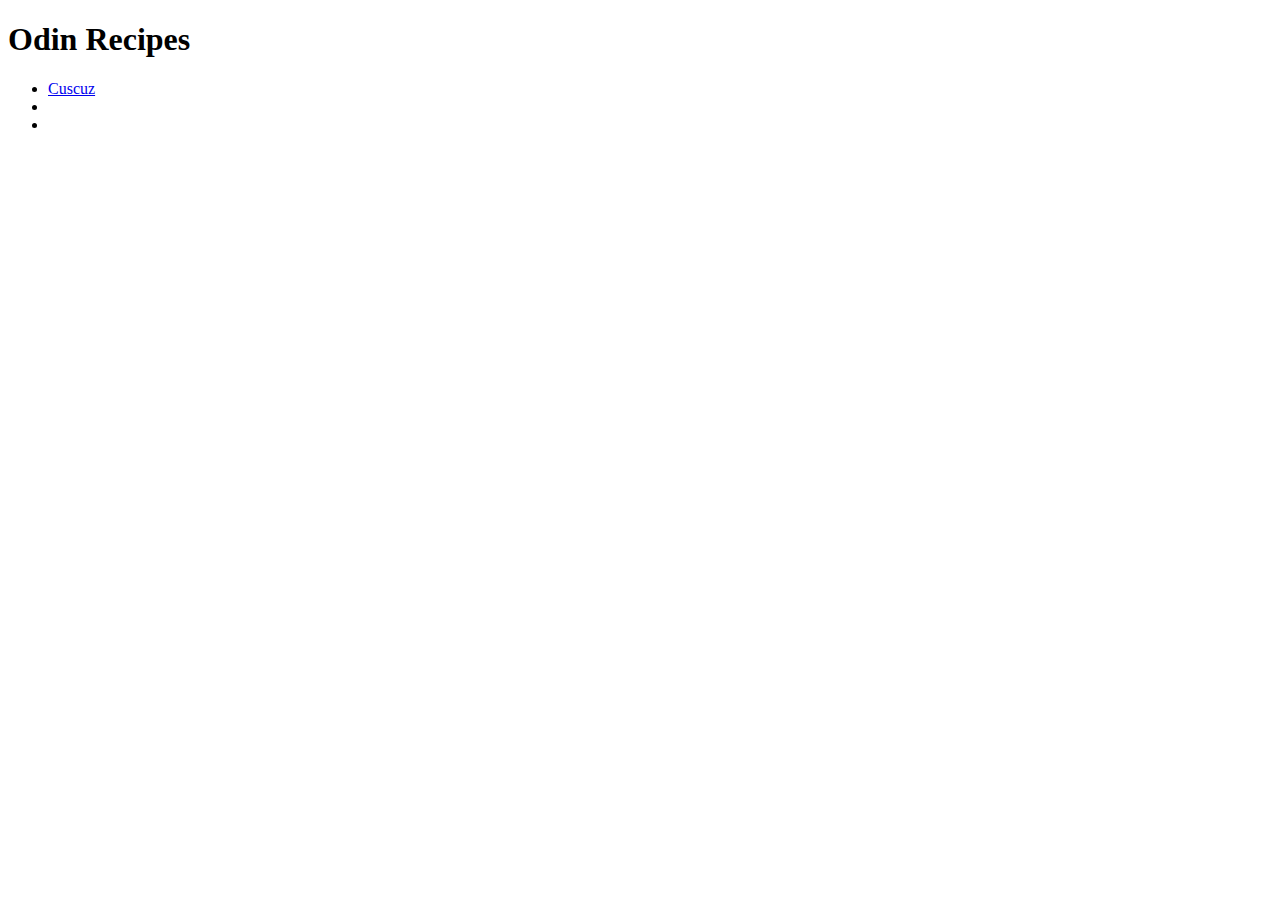
==== index.html @ b9028d75 "Primeira página de receita completa." ====
<!DOCTYPE html>
<html lang="en">
<head>
    <meta charset="UTF-8">
    <meta http-equiv="X-UA-Compatible" content="IE=edge">
    <meta name="viewport" content="width=device-width, initial-scale=1.0">
    <title>Odin Recipes</title>
</head>
<body>
    <h1>Odin Recipes</h1>

    <ul>
        <li><a href="./recipes/cuscuz.html">Cuscuz</a></li>
        <li><a href=""></a></li>
        <li><a href=""></a></li>
    </ul>
</body>
</html>
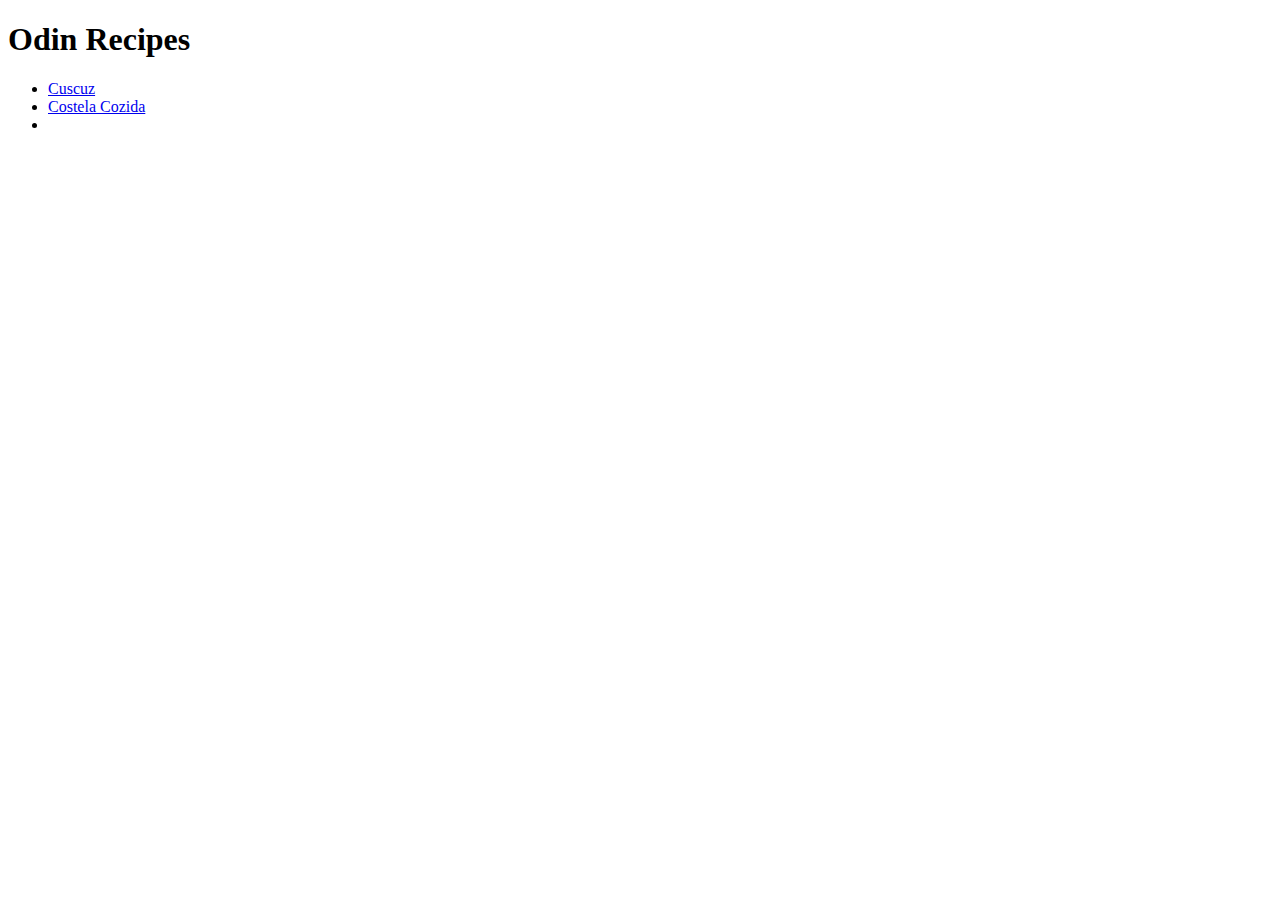
==== commit bcf0c364: "Segunda página de receita completa" ====
--- a/index.html
+++ b/index.html
@@ -11,7 +11,7 @@
 
     <ul>
         <li><a href="./recipes/cuscuz.html">Cuscuz</a></li>
-        <li><a href=""></a></li>
+        <li><a href="./recipes/costela.html">Costela Cozida</a></li>
         <li><a href=""></a></li>
     </ul>
 </body>
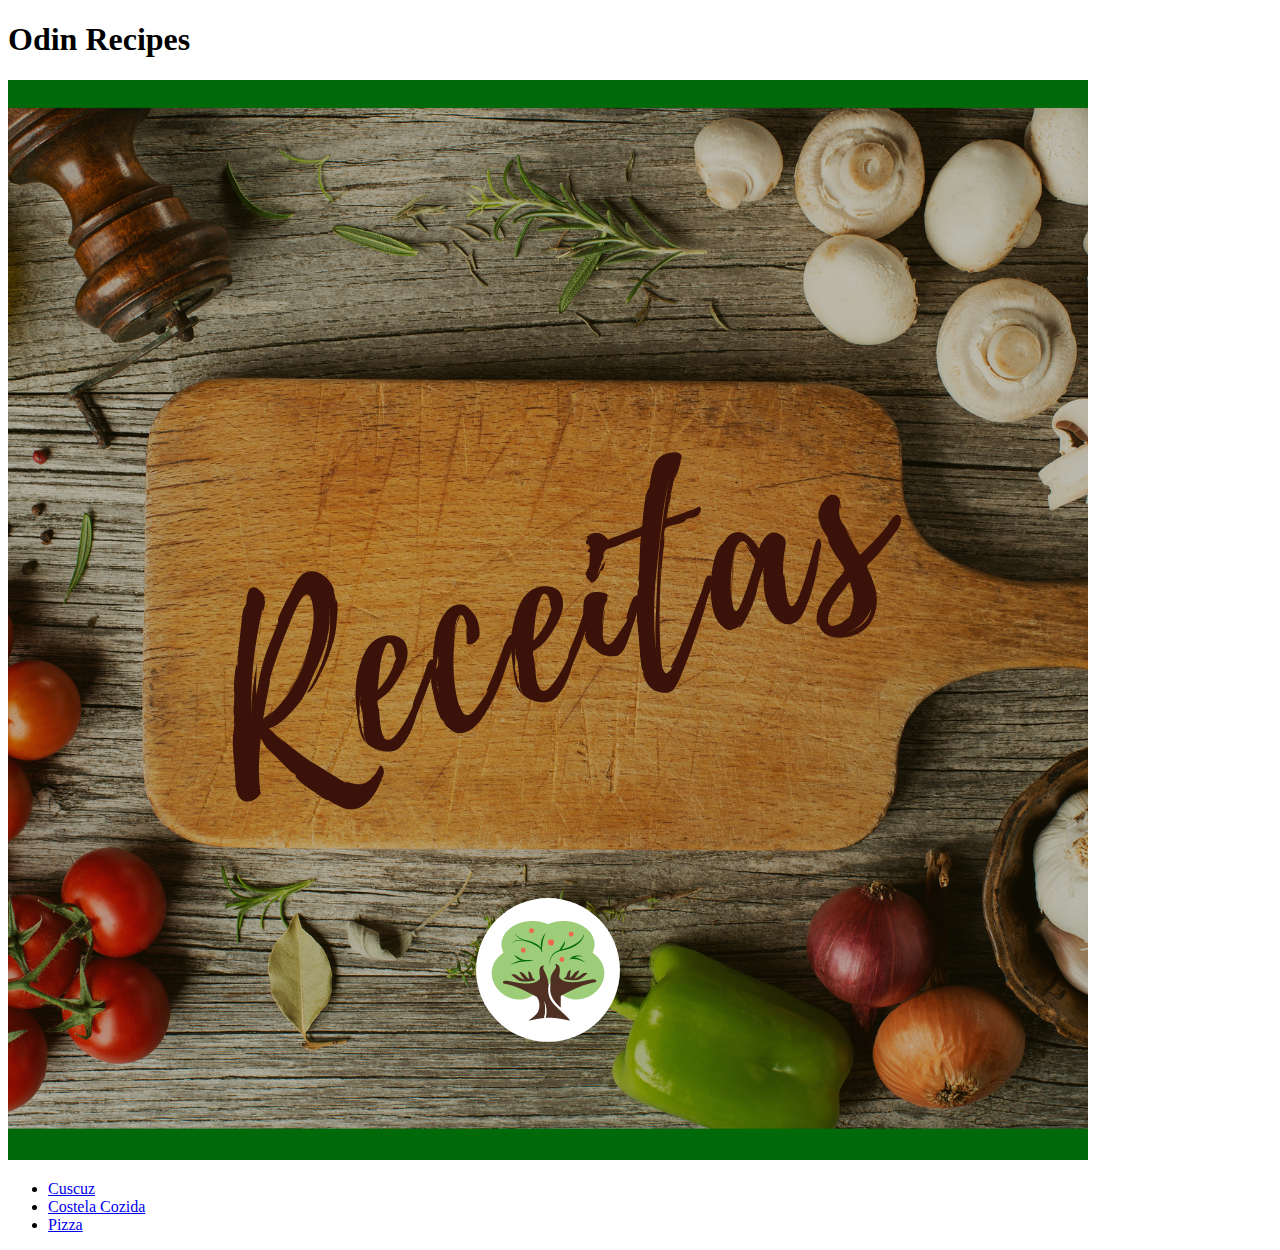
==== commit 8f6eccc7: "Terceira e última página de reiceta completa" ====
--- a/index.html
+++ b/index.html
@@ -8,11 +8,12 @@
 </head>
 <body>
     <h1>Odin Recipes</h1>
+    <img src="./images/Receitas-Capa-1.png" alt="Imagem ilustrativa de uma bancada com vários ingredientes e uma tábua de madeira com uma escrita entre aspas, receitas">
 
     <ul>
         <li><a href="./recipes/cuscuz.html">Cuscuz</a></li>
         <li><a href="./recipes/costela.html">Costela Cozida</a></li>
-        <li><a href=""></a></li>
+        <li><a href="./recipes/pizza.html">Pizza</a></li>
     </ul>
 </body>
 </html>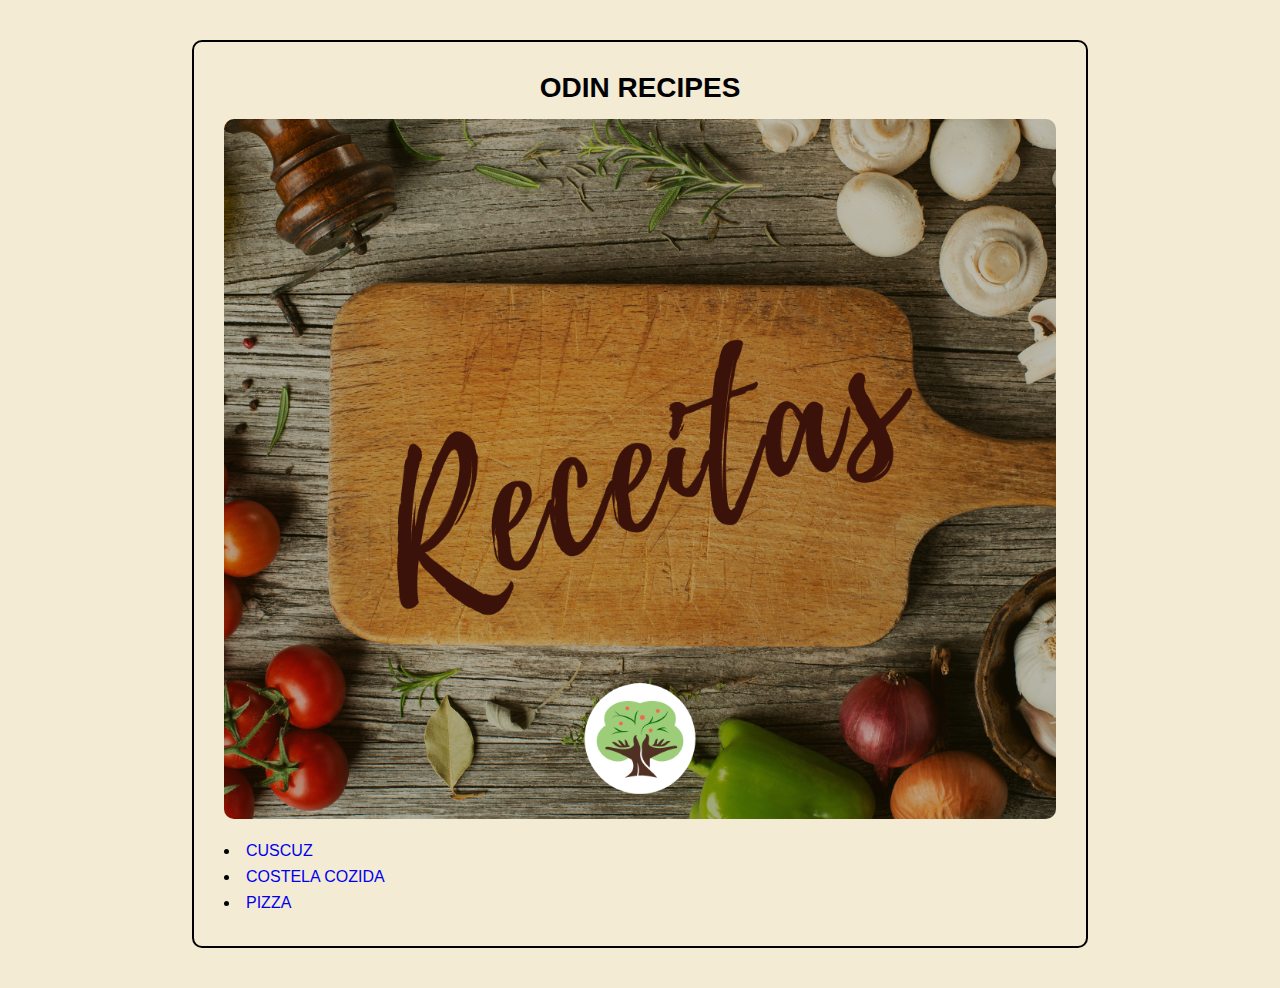
==== commit 82a64a34: "Impleentando estilização no index" ====
--- a/index.html
+++ b/index.html
@@ -5,10 +5,15 @@
     <meta http-equiv="X-UA-Compatible" content="IE=edge">
     <meta name="viewport" content="width=device-width, initial-scale=1.0">
     <title>Odin Recipes</title>
+    <link rel="stylesheet" href="style.css">
 </head>
 <body>
-    <h1>Odin Recipes</h1>
-    <img src="./images/Receitas-Capa-1.png" alt="Imagem ilustrativa de uma bancada com vários ingredientes e uma tábua de madeira com uma escrita entre aspas, receitas">
+    <h1 id="title">Odin Recipes</h1>
+
+    <div class="image">
+        <img src="./images/Receitas-Capa-1.png" alt="Imagem ilustrativa de uma bancada com vários ingredientes e uma tábua de madeira com uma escrita entre aspas, receitas">
+    </div>
+   
 
     <ul>
         <li><a href="./recipes/cuscuz.html">Cuscuz</a></li>
--- a/style.css
+++ b/style.css
@@ -0,0 +1,60 @@
+/* -------------- GLOBAL -------------- */
+:root {
+    --title: 28px;
+    --sub-titles: 20px;
+}
+
+* { 
+    margin: 0;
+    padding: 0;
+    box-sizing: border-box;
+    
+    font-family: 'Poppins', sans-serif;
+
+    background: #f3ebd4;
+}
+
+/* -------------- BODY -------------- */
+body {
+    width: 70%;
+    margin: 40px auto;
+    padding: 30px;
+    border: 2px solid black;
+    border-radius: 10px;
+}
+
+
+/* -------------- TITLES -------------- */
+#title {
+    font-size: var(--title);
+    text-align: center;
+    margin-bottom: 15px;
+    text-transform: uppercase;
+}
+
+.sub-titles {
+    font-size: var(--sub-titles);
+    text-align: center;
+    margin-bottom: 15px;
+    text-transform: uppercase;
+}
+
+/* -------------- CONTENT -------------- */
+.image img{
+    
+    width: 100%;
+    height: 700px;
+    object-fit: cover;
+    border-radius: 10px;
+    margin-bottom: 15px;
+}
+
+li {
+    line-height: 26px;
+    list-style-position: inside;
+    text-transform: uppercase;
+}
+
+a {
+    text-decoration: none;
+}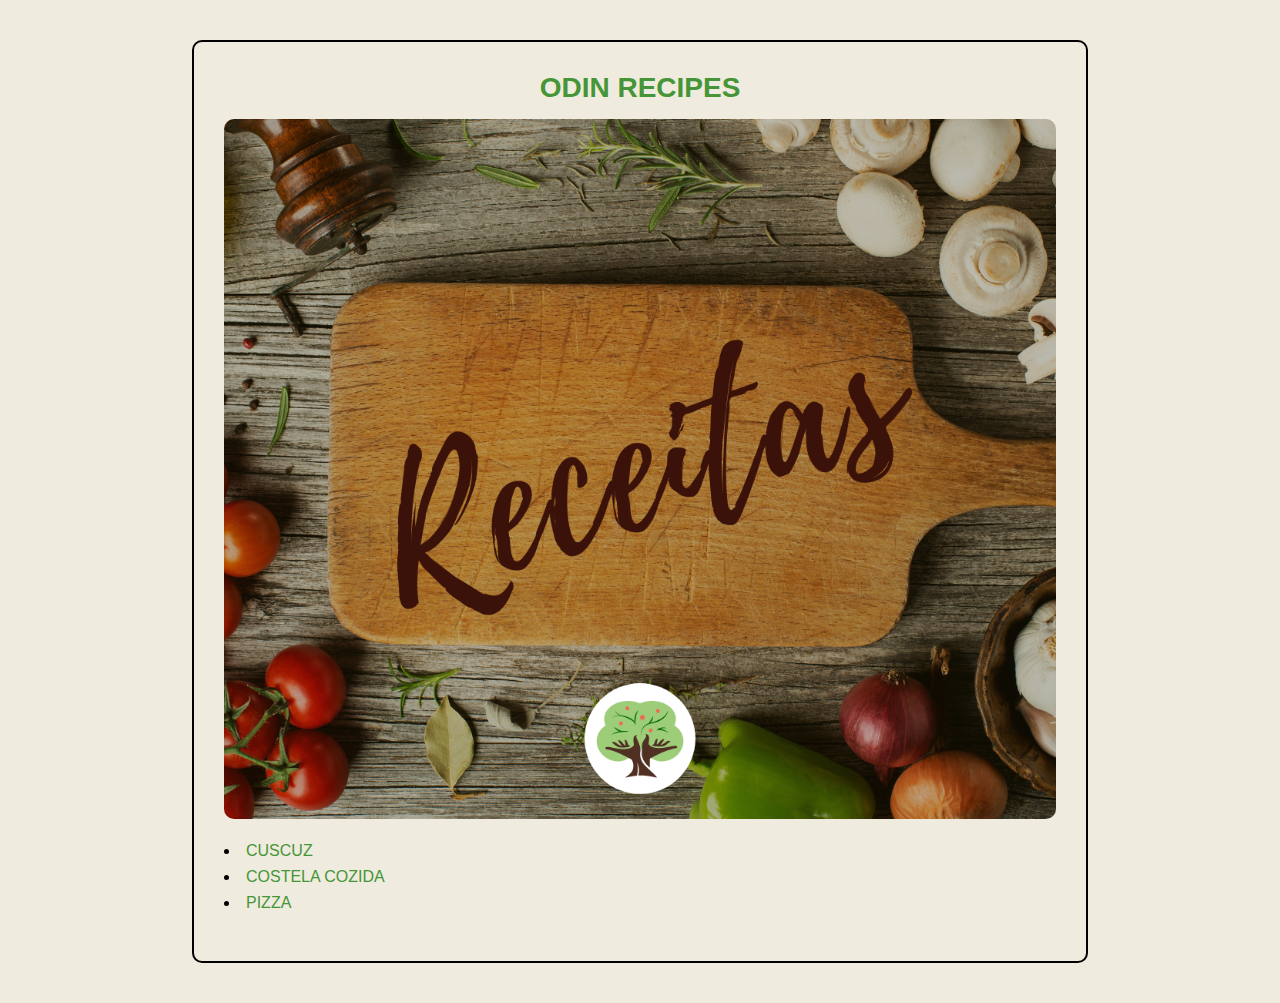
==== commit d8ccaa78: "Concluí a estilização das páginas" ====
--- a/index.html
+++ b/index.html
@@ -16,9 +16,9 @@
    
 
     <ul>
-        <li><a href="./recipes/cuscuz.html">Cuscuz</a></li>
-        <li><a href="./recipes/costela.html">Costela Cozida</a></li>
-        <li><a href="./recipes/pizza.html">Pizza</a></li>
+        <li><a class="links" href="./recipes/cuscuz.html">Cuscuz</a></li>
+        <li><a class="links" href="./recipes/costela.html">Costela Cozida</a></li>
+        <li><a class="links" href="./recipes/pizza.html">Pizza</a></li>
     </ul>
 </body>
 </html>--- a/style.css
+++ b/style.css
@@ -11,8 +11,9 @@
     
     font-family: 'Poppins', sans-serif;
 
-    background: #f3ebd4;
+    background: #f0ebdf;
 }
+
 
 /* -------------- BODY -------------- */
 body {
@@ -24,12 +25,15 @@
 }
 
 
+
 /* -------------- TITLES -------------- */
 #title {
     font-size: var(--title);
     text-align: center;
     margin-bottom: 15px;
     text-transform: uppercase;
+    color: #469536;
+    
 }
 
 .sub-titles {
@@ -37,11 +41,11 @@
     text-align: center;
     margin-bottom: 15px;
     text-transform: uppercase;
+    color: #469536;
 }
 
 /* -------------- CONTENT -------------- */
 .image img{
-    
     width: 100%;
     height: 700px;
     object-fit: cover;
@@ -49,12 +53,43 @@
     margin-bottom: 15px;
 }
 
-li {
+.links {
+    text-transform: uppercase;
+}
+
+p {
+    line-height: 26px;
+    margin-bottom: 15px;
+}
+
+ul {
+    margin-bottom: 15px;
+}
+ol {
+    margin-bottom: 35px;
+}
+
+ul li,
+ol li {
     line-height: 26px;
     list-style-position: inside;
-    text-transform: uppercase;
 }
 
 a {
     text-decoration: none;
+    color: #469536;
+    
+}
+
+#back-button {
+    padding: 10px 20px;
+    border: 1px solid;
+    background: #469536;
+
+    color: #FFF;
+    text-transform: uppercase;
+    font-size: 12px;
+    
+    font-weight: bold;
+    border-radius: 5px;
 }